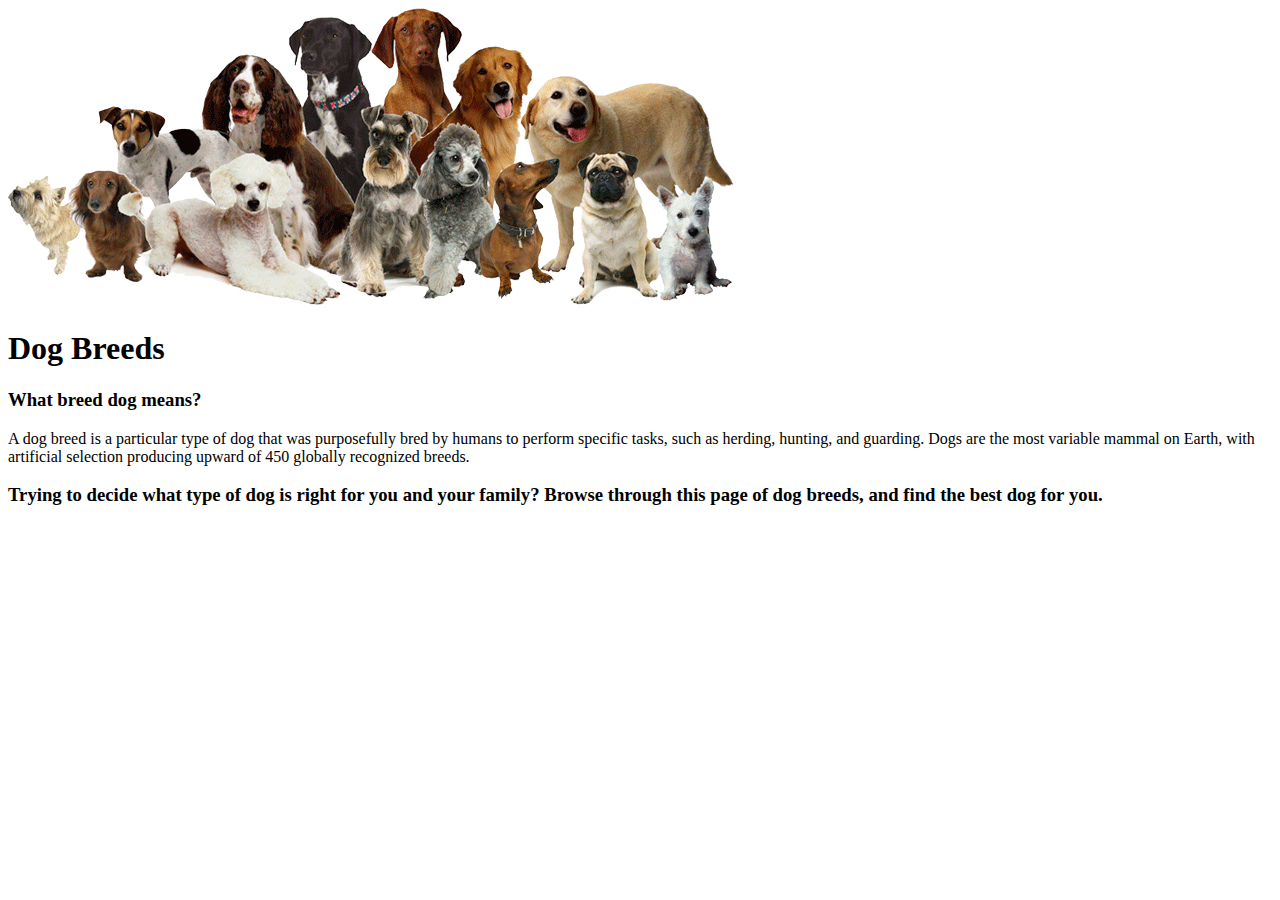
==== index.html @ a776477b "HTML structure with image for header" ====
<!DOCTYPE html>
<html lang="en">
<head>
    <meta charset="UTF-8">
    <meta name="viewport" content="width=device-width, initial-scale=1.0">
    <link rel="stylesheet" href="styles.css">
    <title>Document</title>
</head>
<body>
    
    <header>
        <img class="header-image" src="imags/dog-png-22650 (1).png" alt="image of dogs">
        <h1>
            Dog Breeds
        </h1>
    </header>

    <div class="info info1">
        <h3 class="text question">What breed dog means?</h3>
        <p class="answer">
            A dog breed is a particular type of dog that was purposefully bred by humans to perform specific tasks, such as herding, hunting, and guarding. Dogs are the most variable mammal on Earth, with artificial selection producing upward of 450 globally recognized breeds.
        </p>
    </div>


    <div class="info info2">
        <h3 class="text" >Trying to decide what type of dog is right for you and your family? Browse through this page of dog breeds, and find the best dog for you.</h3>
    </div>
    


    <script src="j.js"></script>
</body>
</html>
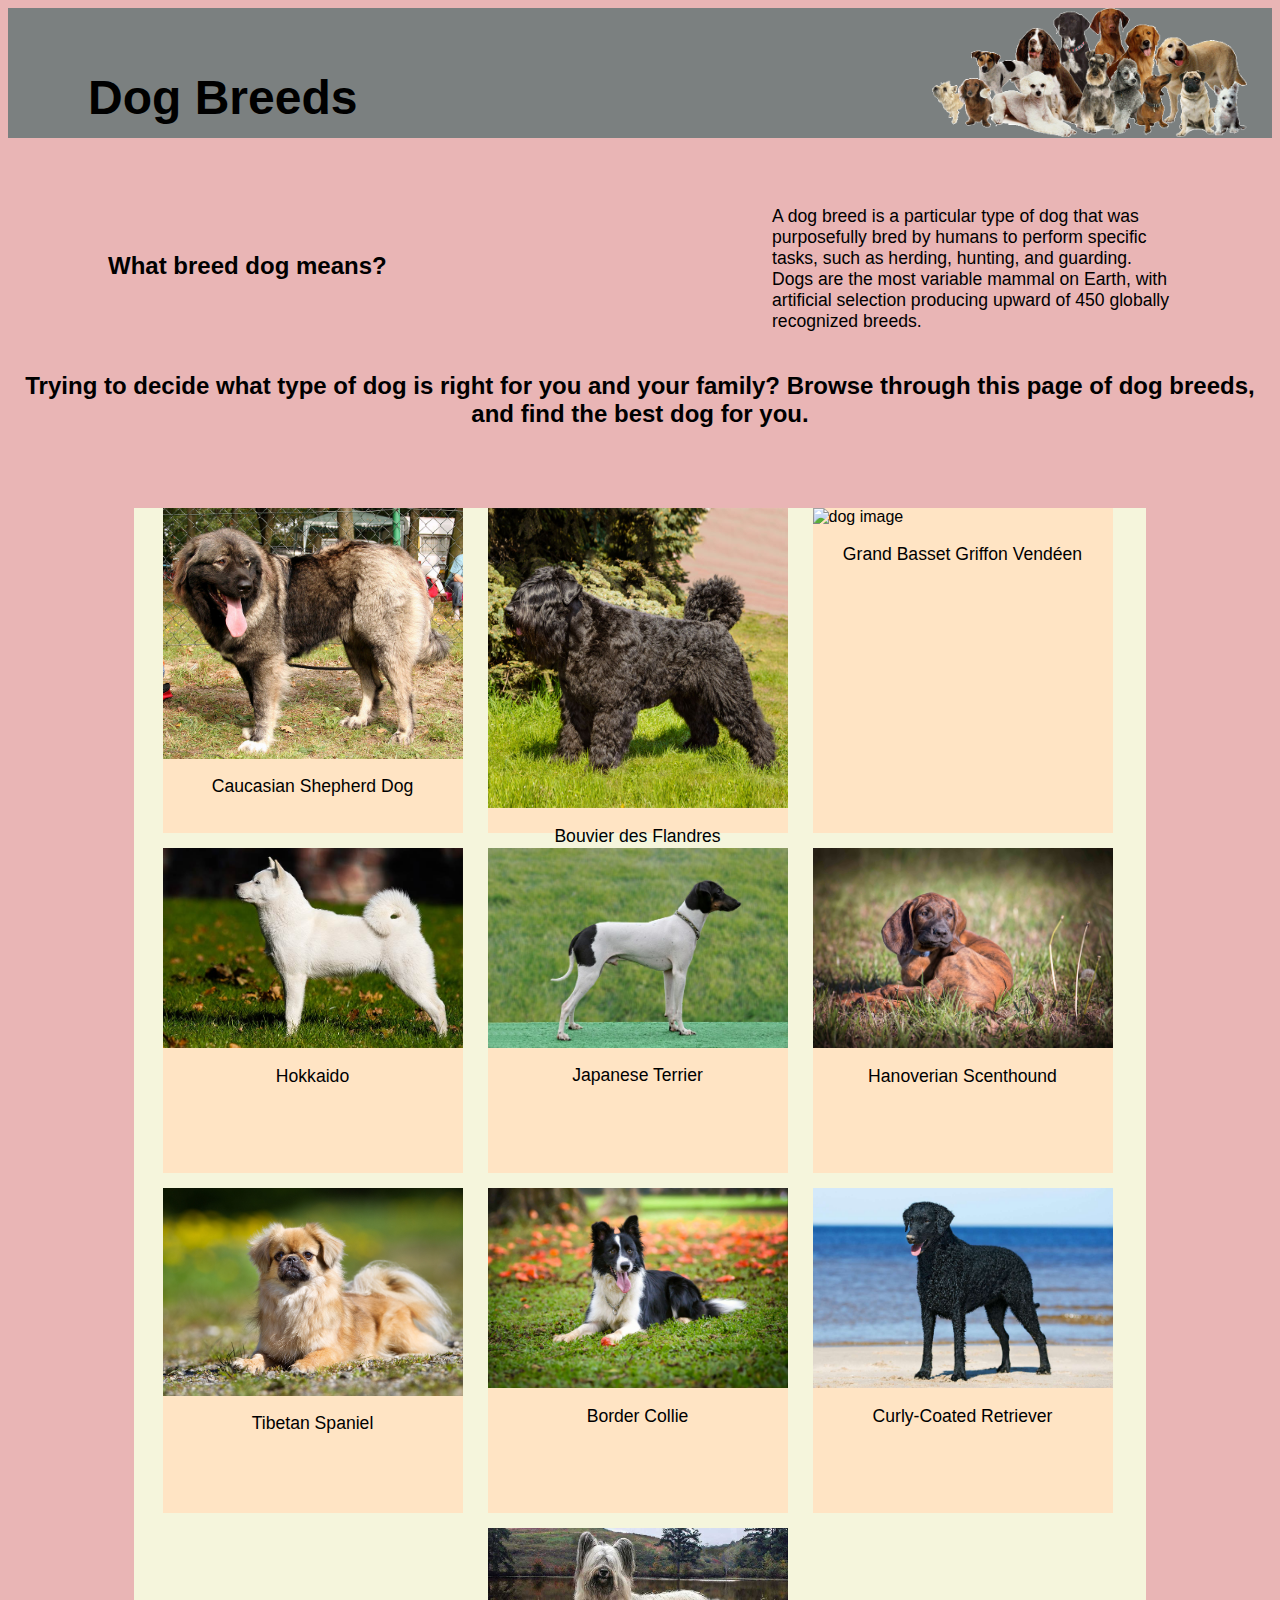
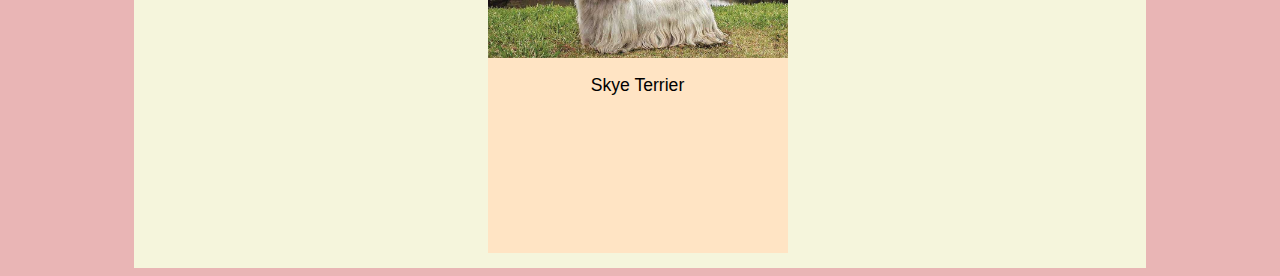
==== commit 5fcd0174: "In html I use divs to make the cards containers and the card I download the images from google And I" ====
--- a/index.html
+++ b/index.html
@@ -24,11 +24,66 @@
 
 
     <div class="info info2">
-        <h3 class="text" >Trying to decide what type of dog is right for you and your family? Browse through this page of dog breeds, and find the best dog for you.</h3>
+        <h3 class="text" >Trying to decide what type of dog is right for you and your family? Browse through this page of dog breeds, and find the best dog for you.</h3>
+    </div>
+
+    <div class="container-for-cards">
+        
+        <div class="theCard">
+            <img src="imags/dogs/Caucasian Shepherd Dog.jpg" alt="dog image">
+            <p class="dog-name">Caucasian Shepherd Dog</p>
+        </div>
+        
+        <div class="theCard">
+            <img src="imags/dogs/bouvier-des-flandres.jpg" alt="dog image">
+            <p class="dog-name">Bouvier des Flandres</p>
+        </div>
+
+        <div class="theCard">
+            <img src="imags/dogs/Grand Basset Griffon Vendéen.jpg" alt="dog image">
+            <p class="dog-name">Grand Basset Griffon Vendéen</p>
+        </div>
+
+        <div class="theCard">
+            <img src="imags/dogs/Hokkaido.jpg" alt="dog image">
+            <p class="dog-name">Hokkaido</p>
+        </div>
+
+        <div class="theCard">
+            <img src="imags/dogs/japanese-terrier.jpg" alt="dog image">
+            <p class="dog-name">Japanese Terrier</p>
+        </div>
+
+        <div class="theCard">
+            <img src="imags/dogs/Hanoverian_Scenthound.jpg" alt="dog image">
+            <p class="dog-name">Hanoverian Scenthound</p>
+        </div>
+
+        <div class="theCard">
+            <img src="imags/dogs/Tibetan Spaniel.jpg" alt="dog image">
+            <p class="dog-name">Tibetan Spaniel</p>
+        </div>
+
+        <div class="theCard">
+            <img src="imags/dogs/border-collie-in-the-grass.jpg" alt="dog image">
+            <p class="dog-name">Border Collie</p>
+        </div>
+
+        <div class="theCard">
+            <img src="imags/dogs/curly-coated-retriever.jpg" alt="dog image">
+            <p class="dog-name">Curly-Coated Retriever</p>
+        </div>
+
+        <div class="theCard">
+            <img src="imags/dogs/skye-terrier-card-large.jpg" alt="dog image">
+            <p class="dog-name">Skye Terrier</p>
+        </div>
+
+
     </div>
     
 
 
-    <script src="j.js"></script>
+    <script src="aplication.js"></script>
 </body>
-</html>
+</html>--- a/styles.css
+++ b/styles.css
@@ -0,0 +1,188 @@
+body{
+    background-color: rgb(233, 181, 181);
+    font-family: 'Lucida Sans', 'Lucida Sans Regular', 'Lucida Grande', 'Lucida Sans Unicode', Geneva, Verdana, sans-serif;
+    display: flex;
+    flex-direction: column;
+    justify-content: center;
+    align-items: center;
+}
+
+header {
+    width: 100%;
+    height: 130px;
+    background-color: rgb(123, 128, 128);
+    position: relative;
+    margin-bottom: 10px;
+}
+
+.header-image{
+    width: 315px;
+    position: absolute;
+    right: 25px;
+}
+
+h1{
+    /* margin: 10px auto 10px auto; */
+    font-size: 3rem;
+    position: absolute;
+    left: 80px;
+    top: 30px;
+}
+
+/* ************** */
+
+.info{
+    width: 100%;
+    height: 150px;
+    /* display: flex;
+    align-items: center; */
+    margin: 10px 0 10px 0;
+    position: relative;
+}
+.info, p{
+    font-size: 1.1rem;
+}
+.text{
+    font-size: 1.5rem;
+}
+.question{
+    position: absolute;
+    top: 70px;
+    left: 100px;
+}
+.answer{
+    width: 400px;
+    position: absolute;
+    top: 30px;
+    right: 100px;
+}
+
+.info2, h3{
+    text-align: center;
+}
+.info2{
+    margin-top: 30px;
+}
+
+.container-for-cards{
+    background-color: beige;
+    display: flex;
+    flex-wrap: wrap;
+    justify-content: center;
+    align-items: center;
+    width: 80%;
+    height: 60%;
+}
+.theCard{
+    background-color: bisque;
+    width: 300px;
+    height: 325px;
+    margin: 0 15px 15px 10px;
+    display: flex;
+    flex-direction: column;
+    align-items: center;
+    /* justify-content: center; */
+}
+img{
+    width: 300px;
+}
+
+
+
+
+
+
+
+
+
+
+
+@media  screen and (max-width: 950px){
+    
+    .info1{
+        display: flex;
+        flex-direction: column;
+        justify-content: center;
+        align-items: center;
+    }
+    .question{
+        width: 75%;
+        position: absolute;
+        top: 10px;
+    }
+    .answer{
+        width: 70%;
+        margin-top: 30px;
+        position: absolute;
+    }
+}
+
+@media  screen and (max-width: 760px){
+    header {
+        height: 200px;
+    }
+    .header-image{
+        width: 315px;
+        position: absolute;
+        bottom: 5px;
+    }
+    
+    h1{
+        /* margin: 10px auto 10px auto; */
+        font-size: 3rem;
+        position: absolute;
+        top: 10px;
+        left: 20px;
+    }
+}
+
+@media  screen and (max-width: 695px){
+    .info2{
+        margin-top: 60px;
+    }
+        
+    .question{
+        width: 75%;
+        margin-bottom: 30px;
+        position: absolute;
+        top: 10px;
+    }
+    .answer{
+        width: 70%;
+        margin-top: 30px;
+        position: absolute;
+    }
+}
+
+@media  screen and (max-width: 584px){
+    .info2{
+        margin-top: 90px;
+    }
+    .question{
+        width: 75%;
+        position: absolute;
+        top: 10px;
+    }
+    .answer{
+        width: 70%;
+        margin-top: 30px;
+        position: absolute;
+    }
+}
+
+@media  screen and (max-width: 420px){
+    .info2{
+        margin-top: 120px;
+    }
+    .question{
+        width: 75%;
+        position: absolute;
+        top: 10px;
+    }
+    .answer{
+        width: 70%;
+        margin-top: 30px;
+        position: absolute;
+    }
+}
+
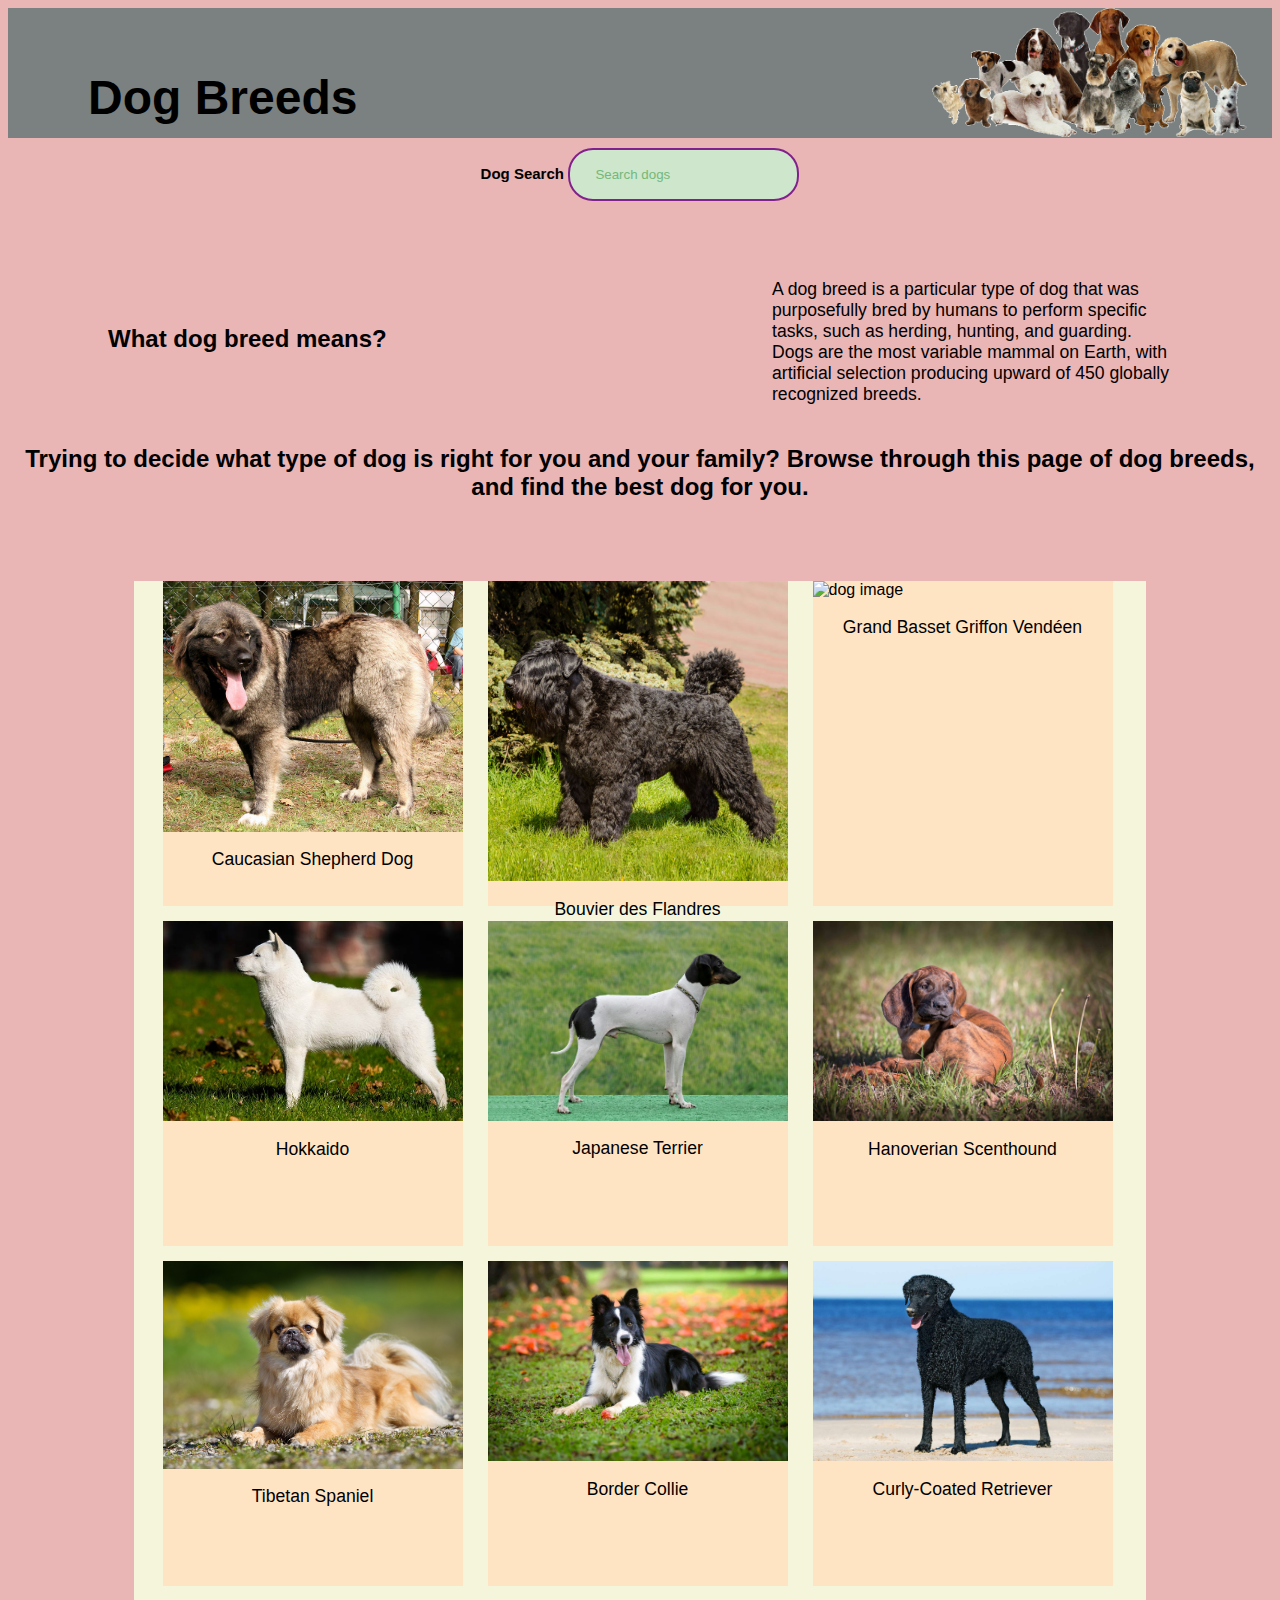
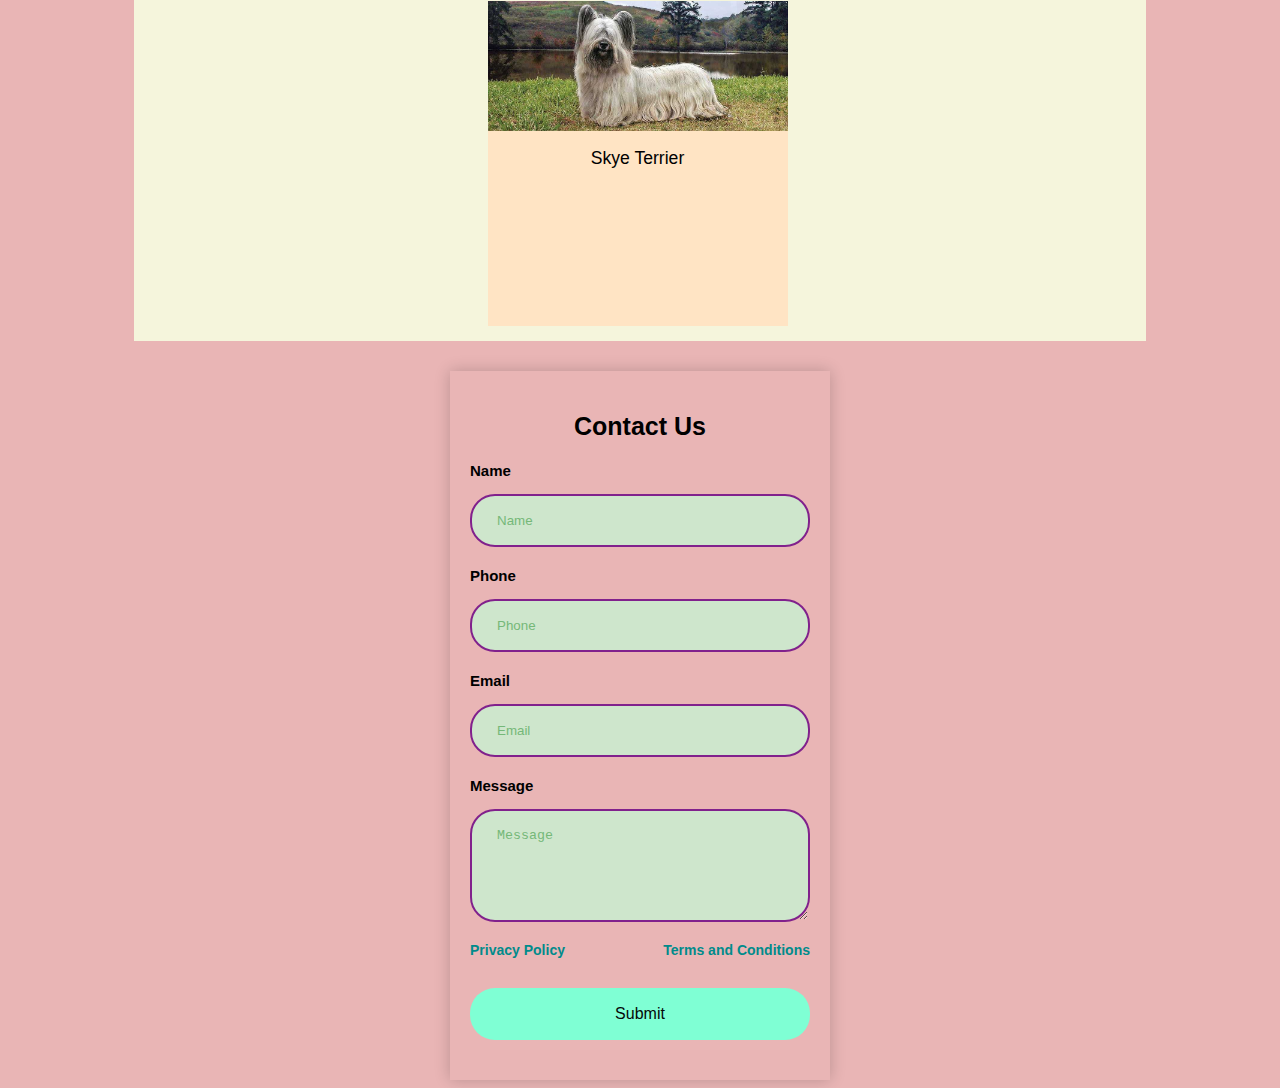
==== commit 6e00ac5a: "Contact form with styles" ====
--- a/index.html
+++ b/index.html
@@ -7,7 +7,7 @@
     <title>Document</title>
 </head>
 <body>
-    
+
     <header>
         <img class="header-image" src="imags/dog-png-22650 (1).png" alt="image of dogs">
         <h1>
@@ -15,8 +15,15 @@
         </h1>
     </header>
 
+    <div class="search-box-container">
+        <label for="">Dog Search</label>
+        <input type="text" placeholder="Search dogs">
+    </div>
+
+    
+
     <div class="info info1">
-        <h3 class="text question">What breed dog means?</h3>
+        <h3 class="text question">What dog breed means?</h3>
         <p class="answer">
             A dog breed is a particular type of dog that was purposefully bred by humans to perform specific tasks, such as herding, hunting, and guarding. Dogs are the most variable mammal on Earth, with artificial selection producing upward of 450 globally recognized breeds.
         </p>
@@ -81,8 +88,46 @@
 
 
     </div>
+
+
+
+    <form action="https://formsubmit.co/naylan.work@gmail.com" method="POST">
+    
+        <h2>Contact Us</h2>
+
+        <div class="input-group">
+
+            <label for="name">Name</label>
+            <input type="text" name="name" id="name" placeholder="Name" >
+
+            <label for="phone">Phone</label>
+            <input type="phone" name="phone" placeholder="Phone" >
+
+            <label for="email">Email</label>
+            <input type="email" name="email" placeholder="Email" >
+
+            <label for="message">Message</label>
+            <textarea name="message" id="message" cols="30" rows="5" placeholder="Message"></textarea>
+
+            <div class="form-txt">
+                <a href="#">Privacy Policy</a>
+                <a href="#">Terms and Conditions</a>
+            </div>
+
+            <input class="btn" type="submit" value="Submit">
+
+
+
+        </div>
+
+
+    </form>
     
 
+    
+
+
+   
 
     <script src="aplication.js"></script>
 </body>
--- a/styles.css
+++ b/styles.css
@@ -94,6 +94,97 @@
 
 
 
+form {
+    margin-top: 30px;
+    padding: 20px;
+    box-shadow: 0 0 15px rgba(0, 0, 0, 0.2);
+    /* border-radius: 20px; */
+    text-align: center;
+    width: 340px;
+}
+
+.input-group {
+    display: flex;
+    flex-direction: column;
+    text-align: left;
+}
+
+h2 {
+    color: black;
+    font-size: 25px;
+}
+
+label {
+    color: black;
+    font-size: 15px;
+    font-weight: 600;
+    margin-bottom: 15px;
+}
+
+input, textarea {
+    padding: 17px 25px;
+    border-radius: 25px;
+    margin-bottom: 20px;
+    background-color: #cee6cc;
+    border: 2px solid #81218c;
+    color: rgb(10, 56, 10);
+    outline: none;
+}
+
+
+input::placeholder, textarea::placeholder {
+    color: #75b878;
+}
+
+.form-txt {
+    margin-bottom: 30px;
+    display: flex;
+    justify-content: space-between;
+    text-align: center;
+}
+
+
+.form-txt a {
+    color: darkcyan;
+    font-size: 14px;
+    font-weight: 600;
+    text-decoration: none;
+}
+
+
+.btn {
+    font-size: 16px;
+    color: rgb(5, 9, 9);
+    border: 0;
+    border-radius: 25px;
+    background-color: aquamarine;
+    box-shadow: 0 0 20px rgba(25, 254, 0, 0, 4); 
+    cursor: pointer;
+}
+
+.btn:hover {
+    background-color: #cbecc7;
+}
+
+
+@media(max-width:991px) {
+    body {
+        padding: 50px;
+    }
+
+    form{
+        padding: 50px 30px;
+        width: 300px;
+    }
+
+    input {
+        padding: 15px;
+    }
+}
+
+
+
+
 
 
 
@@ -186,3 +277,11 @@
     }
 }
 
+
+
+
+
+
+
+
+
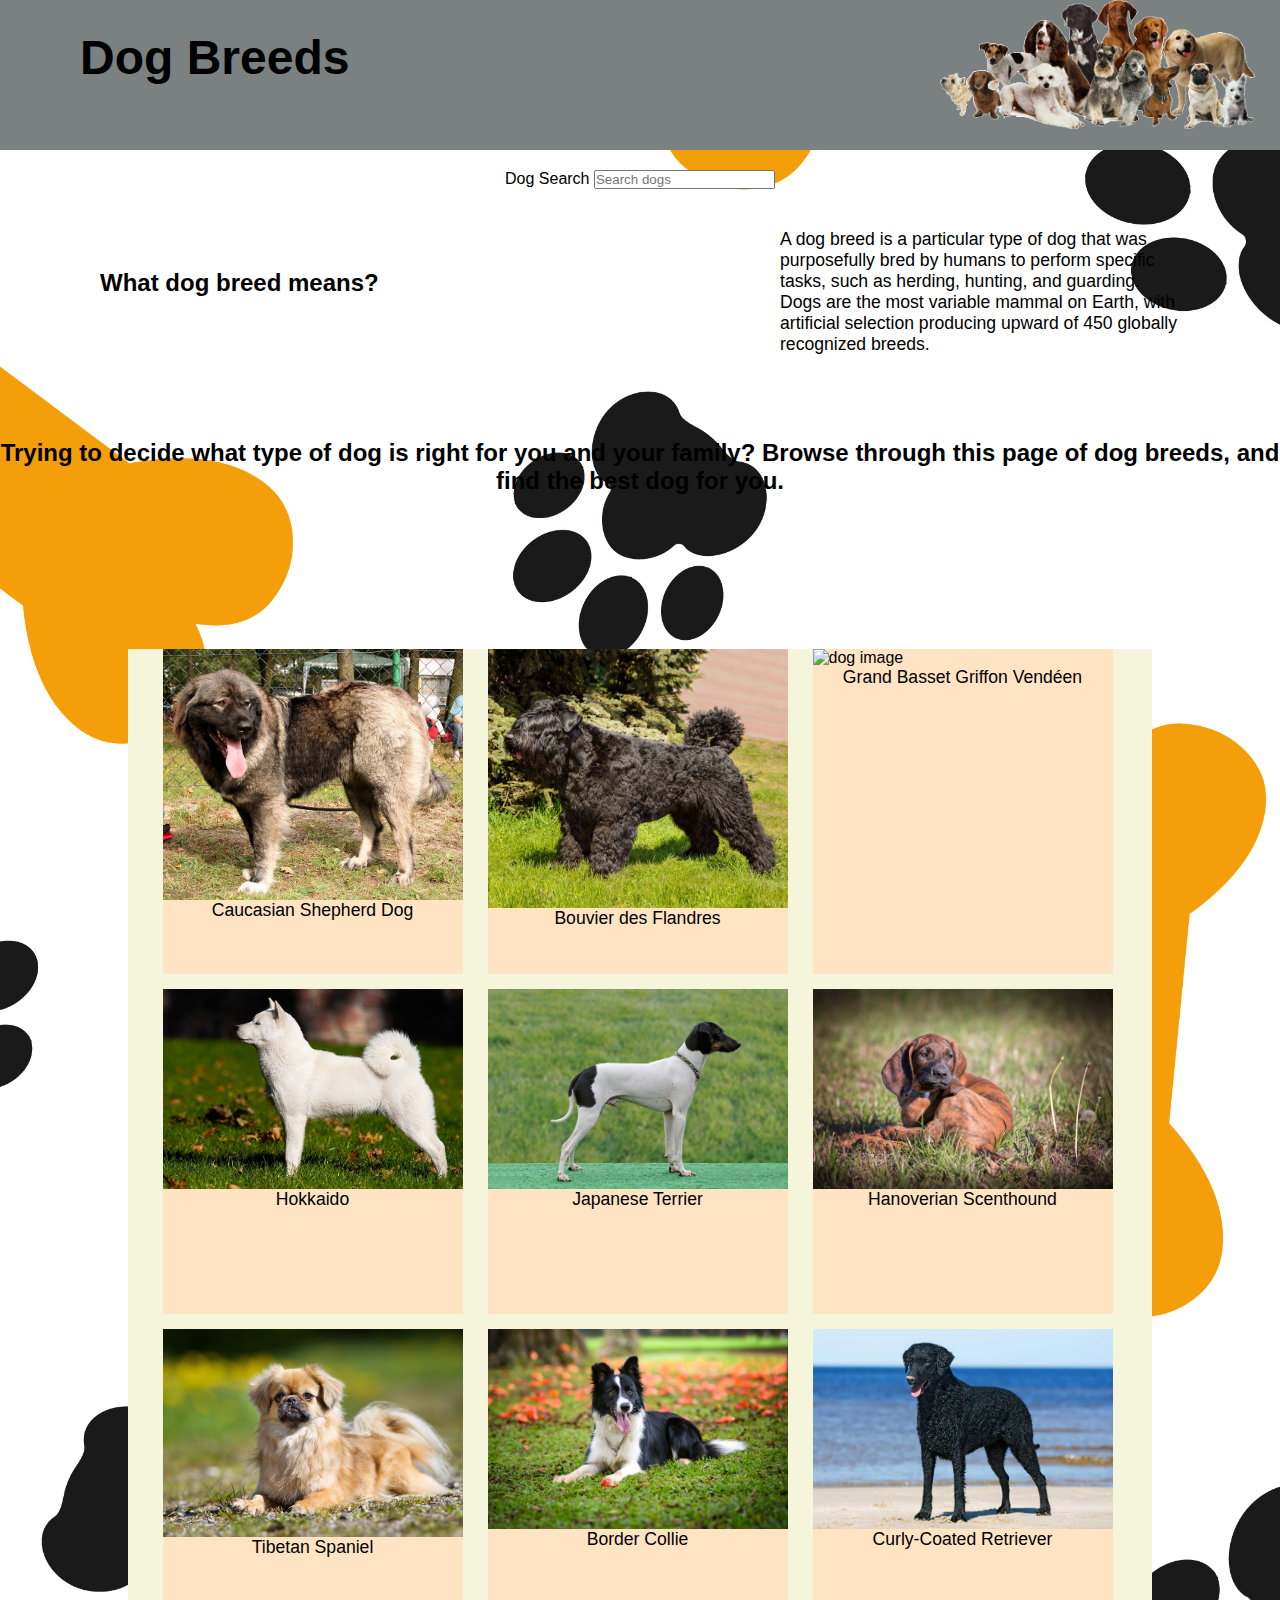
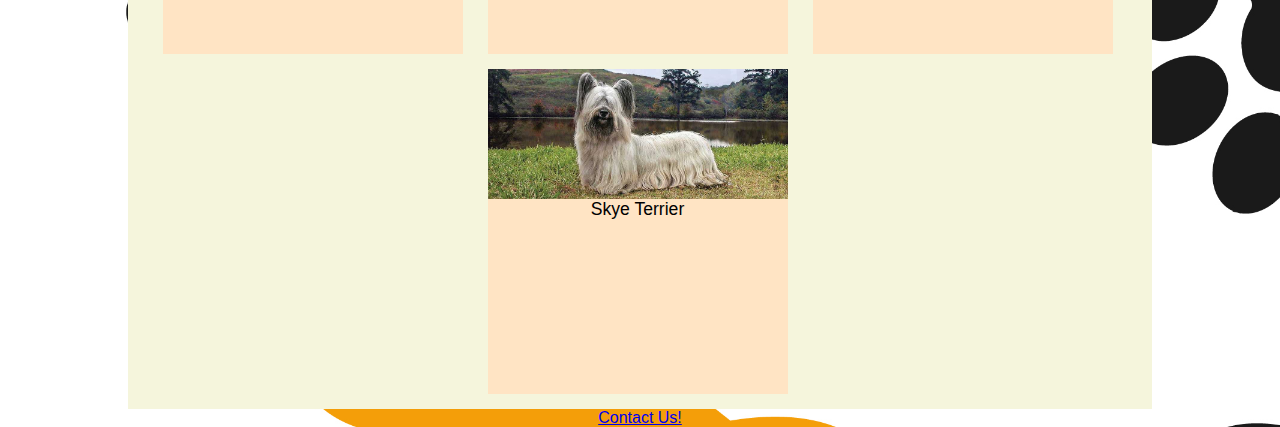
==== commit cc5f7b47: ". I created the list inside the search" ====
--- a/index.html
+++ b/index.html
@@ -8,8 +8,11 @@
 </head>
 <body>
 
+
+
+
     <header>
-        <img class="header-image" src="imags/dog-png-22650 (1).png" alt="image of dogs">
+        <img class="header-image" src="images/dog-png-22650 (1).png" alt="image of dogs">
         <h1>
             Dog Breeds
         </h1>
@@ -17,7 +20,39 @@
 
     <div class="search-box-container">
         <label for="">Dog Search</label>
-        <input type="text" placeholder="Search dogs">
+        <input type="text" class="search-input" placeholder="Search dogs">
+        <ul class="ul-list">
+            <a href="" class="link-list">
+                <li class="list">Caucasian Shepherd Dog</li>
+            </a>
+            <a href="" class="link-list">
+                <li class="list">Bouvier des Flandres</li>
+            </a>
+            <a href="" class="link-list">
+                <li class="list">Grand Basset Griffon Vendéen</li>
+            </a>
+            <a href="" class="link-list">
+                <li class="list">Hokkaido</li>
+            </a>
+            <a href="" class="link-list">
+                <li class="list">Japanese Terrier</li>
+            </a>
+            <a href="" class="link-list">
+                <li class="list">Hanoverian Scenthound</li>
+            </a>
+            <a href="" class="link-list">
+                <li class="list">Tibetan Spaniel</li>
+            </a>
+            <a href="" class="link-list">
+                <li class="list">Border Collie</li>
+            </a>
+            <a href="" class="link-list">
+                <li class="list">Curly-Coated Retriever</li>
+            </a>
+            <a href="" class="link-list">
+                <li class="list">Skye Terrier</li>
+            </a>
+        </ul>
     </div>
 
     
@@ -37,52 +72,52 @@
     <div class="container-for-cards">
         
         <div class="theCard">
-            <img src="imags/dogs/Caucasian Shepherd Dog.jpg" alt="dog image">
+            <img src="images/dogs/Caucasian Shepherd Dog.jpg" alt="dog image">
             <p class="dog-name">Caucasian Shepherd Dog</p>
         </div>
         
         <div class="theCard">
-            <img src="imags/dogs/bouvier-des-flandres.jpg" alt="dog image">
+            <img src="images/dogs/bouvier-des-flandres.jpg" alt="dog image">
             <p class="dog-name">Bouvier des Flandres</p>
         </div>
 
         <div class="theCard">
-            <img src="imags/dogs/Grand Basset Griffon Vendéen.jpg" alt="dog image">
+            <img src="images/dogs/Grand Basset Griffon Vendéen.jpg" alt="dog image">
             <p class="dog-name">Grand Basset Griffon Vendéen</p>
         </div>
 
         <div class="theCard">
-            <img src="imags/dogs/Hokkaido.jpg" alt="dog image">
+            <img src="images/dogs/Hokkaido.jpg" alt="dog image">
             <p class="dog-name">Hokkaido</p>
         </div>
 
         <div class="theCard">
-            <img src="imags/dogs/japanese-terrier.jpg" alt="dog image">
+            <img src="images/dogs/japanese-terrier.jpg" alt="dog image">
             <p class="dog-name">Japanese Terrier</p>
         </div>
 
         <div class="theCard">
-            <img src="imags/dogs/Hanoverian_Scenthound.jpg" alt="dog image">
+            <img src="images/dogs/Hanoverian_Scenthound.jpg" alt="dog image">
             <p class="dog-name">Hanoverian Scenthound</p>
         </div>
 
         <div class="theCard">
-            <img src="imags/dogs/Tibetan Spaniel.jpg" alt="dog image">
+            <img src="images/dogs/Tibetan Spaniel.jpg" alt="dog image">
             <p class="dog-name">Tibetan Spaniel</p>
         </div>
 
         <div class="theCard">
-            <img src="imags/dogs/border-collie-in-the-grass.jpg" alt="dog image">
+            <img src="images/dogs/border-collie-in-the-grass.jpg" alt="dog image">
             <p class="dog-name">Border Collie</p>
         </div>
 
         <div class="theCard">
-            <img src="imags/dogs/curly-coated-retriever.jpg" alt="dog image">
+            <img src="images/dogs/curly-coated-retriever.jpg" alt="dog image">
             <p class="dog-name">Curly-Coated Retriever</p>
         </div>
 
         <div class="theCard">
-            <img src="imags/dogs/skye-terrier-card-large.jpg" alt="dog image">
+            <img src="images/dogs/skye-terrier-card-large.jpg" alt="dog image">
             <p class="dog-name">Skye Terrier</p>
         </div>
 
@@ -90,8 +125,11 @@
     </div>
 
 
+    <a href="./contact.html" class="link-contactUS" target="_blank">Contact Us!</a>
 
-    <form action="https://formsubmit.co/naylan.work@gmail.com" method="POST">
+
+
+    <!-- <form action="https://formsubmit.co/naylan.work@gmail.com" method="POST">
     
         <h2>Contact Us</h2>
 
@@ -121,9 +159,7 @@
         </div>
 
 
-    </form>
-    
-
+    </form> -->
     
 
 
@@ -131,4 +167,8 @@
 
     <script src="aplication.js"></script>
 </body>
+
+
+
+
 </html>--- a/styles.css
+++ b/styles.css
@@ -1,5 +1,14 @@
+*{
+    box-sizing: border-box;
+    margin: 0;
+    padding: 0;
+}
 body{
-    background-color: rgb(233, 181, 181);
+    background-color: rgb(235, 213, 213);
+    background-image: url("/images/iStock-1096905166.jpg");
+    background-repeat: no-repeat;
+    background-position: center center;
+    background-size: cover;
     font-family: 'Lucida Sans', 'Lucida Sans Regular', 'Lucida Grande', 'Lucida Sans Unicode', Geneva, Verdana, sans-serif;
     display: flex;
     flex-direction: column;
@@ -7,20 +16,26 @@
     align-items: center;
 }
 
+
+
+
+
+
+
 header {
+    background-color: rgb(123, 128, 128);
     width: 100%;
-    height: 130px;
-    background-color: rgb(123, 128, 128);
-    position: relative;
-    margin-bottom: 10px;
-}
-
+    height: 150px;
+    margin-bottom: 20px;
+    z-index: 10;
+    position: sticky;
+    top: 0px;
+}
 .header-image{
     width: 315px;
     position: absolute;
     right: 25px;
 }
-
 h1{
     /* margin: 10px auto 10px auto; */
     font-size: 3rem;
@@ -29,7 +44,37 @@
     top: 30px;
 }
 
-/* ************** */
+
+
+
+
+
+
+
+.link-list{
+    display: none;
+    text-decoration: none;
+    
+}
+.ul-list{
+    background-color: rgb(160, 204, 219);
+}
+.list{
+    list-style: none;
+    padding: 5px;
+    color: black;
+    text-align: center;
+}
+.list:hover{
+    background-color: rgb(156, 231, 250);
+}
+
+
+
+
+
+
+
 
 .info{
     width: 100%;
@@ -37,6 +82,7 @@
     /* display: flex;
     align-items: center; */
     margin: 10px 0 10px 0;
+    margin-bottom: 60px;
     position: relative;
 }
 .info, p{
@@ -87,84 +133,22 @@
     width: 300px;
 }
 
-
-
-
-
-
-
-
-form {
-    margin-top: 30px;
-    padding: 20px;
-    box-shadow: 0 0 15px rgba(0, 0, 0, 0.2);
-    /* border-radius: 20px; */
-    text-align: center;
-    width: 340px;
-}
-
-.input-group {
-    display: flex;
-    flex-direction: column;
-    text-align: left;
-}
-
-h2 {
-    color: black;
-    font-size: 25px;
-}
-
-label {
-    color: black;
-    font-size: 15px;
-    font-weight: 600;
-    margin-bottom: 15px;
-}
-
-input, textarea {
-    padding: 17px 25px;
-    border-radius: 25px;
-    margin-bottom: 20px;
-    background-color: #cee6cc;
-    border: 2px solid #81218c;
-    color: rgb(10, 56, 10);
-    outline: none;
-}
-
-
-input::placeholder, textarea::placeholder {
-    color: #75b878;
-}
-
-.form-txt {
-    margin-bottom: 30px;
-    display: flex;
-    justify-content: space-between;
-    text-align: center;
-}
-
-
-.form-txt a {
-    color: darkcyan;
-    font-size: 14px;
-    font-weight: 600;
-    text-decoration: none;
-}
-
-
-.btn {
-    font-size: 16px;
-    color: rgb(5, 9, 9);
-    border: 0;
-    border-radius: 25px;
-    background-color: aquamarine;
-    box-shadow: 0 0 20px rgba(25, 254, 0, 0, 4); 
-    cursor: pointer;
-}
-
-.btn:hover {
-    background-color: #cbecc7;
-}
+.link-contactUsP{
+    display: block;
+}
+
+
+
+
+
+
+
+
+
+
+
+
+
 
 
 @media(max-width:991px) {
@@ -182,33 +166,31 @@
     }
 }
 
-
-
-
-
-
-
-@media  screen and (max-width: 950px){
+@media (max-width: 990px){
+
     
     .info1{
+        margin-bottom: 60px;
         display: flex;
         flex-direction: column;
         justify-content: center;
         align-items: center;
     }
-    .question{
-        width: 75%;
-        position: absolute;
-        top: 10px;
-    }
-    .answer{
-        width: 70%;
-        margin-top: 30px;
-        position: absolute;
-    }
-}
-
-@media  screen and (max-width: 760px){
+    
+    .question{
+        width: 75%;
+        position: absolute;
+        top: 10px;
+    }
+    .answer{
+        margin-bottom: 20px;
+        width: 70%;
+        margin-top: 30px;
+        position: absolute;
+    }
+}
+
+@media (max-width: 820px){
     header {
         height: 200px;
     }
@@ -227,7 +209,7 @@
     }
 }
 
-@media  screen and (max-width: 695px){
+@media (max-width: 695px){
     .info2{
         margin-top: 60px;
     }
@@ -245,7 +227,7 @@
     }
 }
 
-@media  screen and (max-width: 584px){
+@media (max-width: 590px){
     .info2{
         margin-top: 90px;
     }
@@ -261,27 +243,42 @@
     }
 }
 
-@media  screen and (max-width: 420px){
+@media (max-width: 510px){
+
     .info2{
-        margin-top: 120px;
-    }
-    .question{
-        width: 75%;
-        position: absolute;
-        top: 10px;
-    }
-    .answer{
-        width: 70%;
-        margin-top: 30px;
-        position: absolute;
-    }
-}
-
-
-
-
-
-
-
-
-
+        margin-top: 290px;
+        margin-bottom: 140px;
+    }
+    .question{
+        width: 75%;
+        position: absolute;
+        top: 10px;
+        left: 40px;
+    }
+    .answer{
+        width: 70%;
+        margin-top: 30px;
+        position: absolute;
+        top: 80px;
+        left: 70px;
+    }
+    .container-for-cards{
+        background-color: beige;
+        display: flex;
+        flex-wrap: wrap;
+        justify-content: center;
+        align-items: center;
+        width: 350px;
+        height: 60%;
+    }
+    
+}
+
+
+
+
+
+
+
+
+
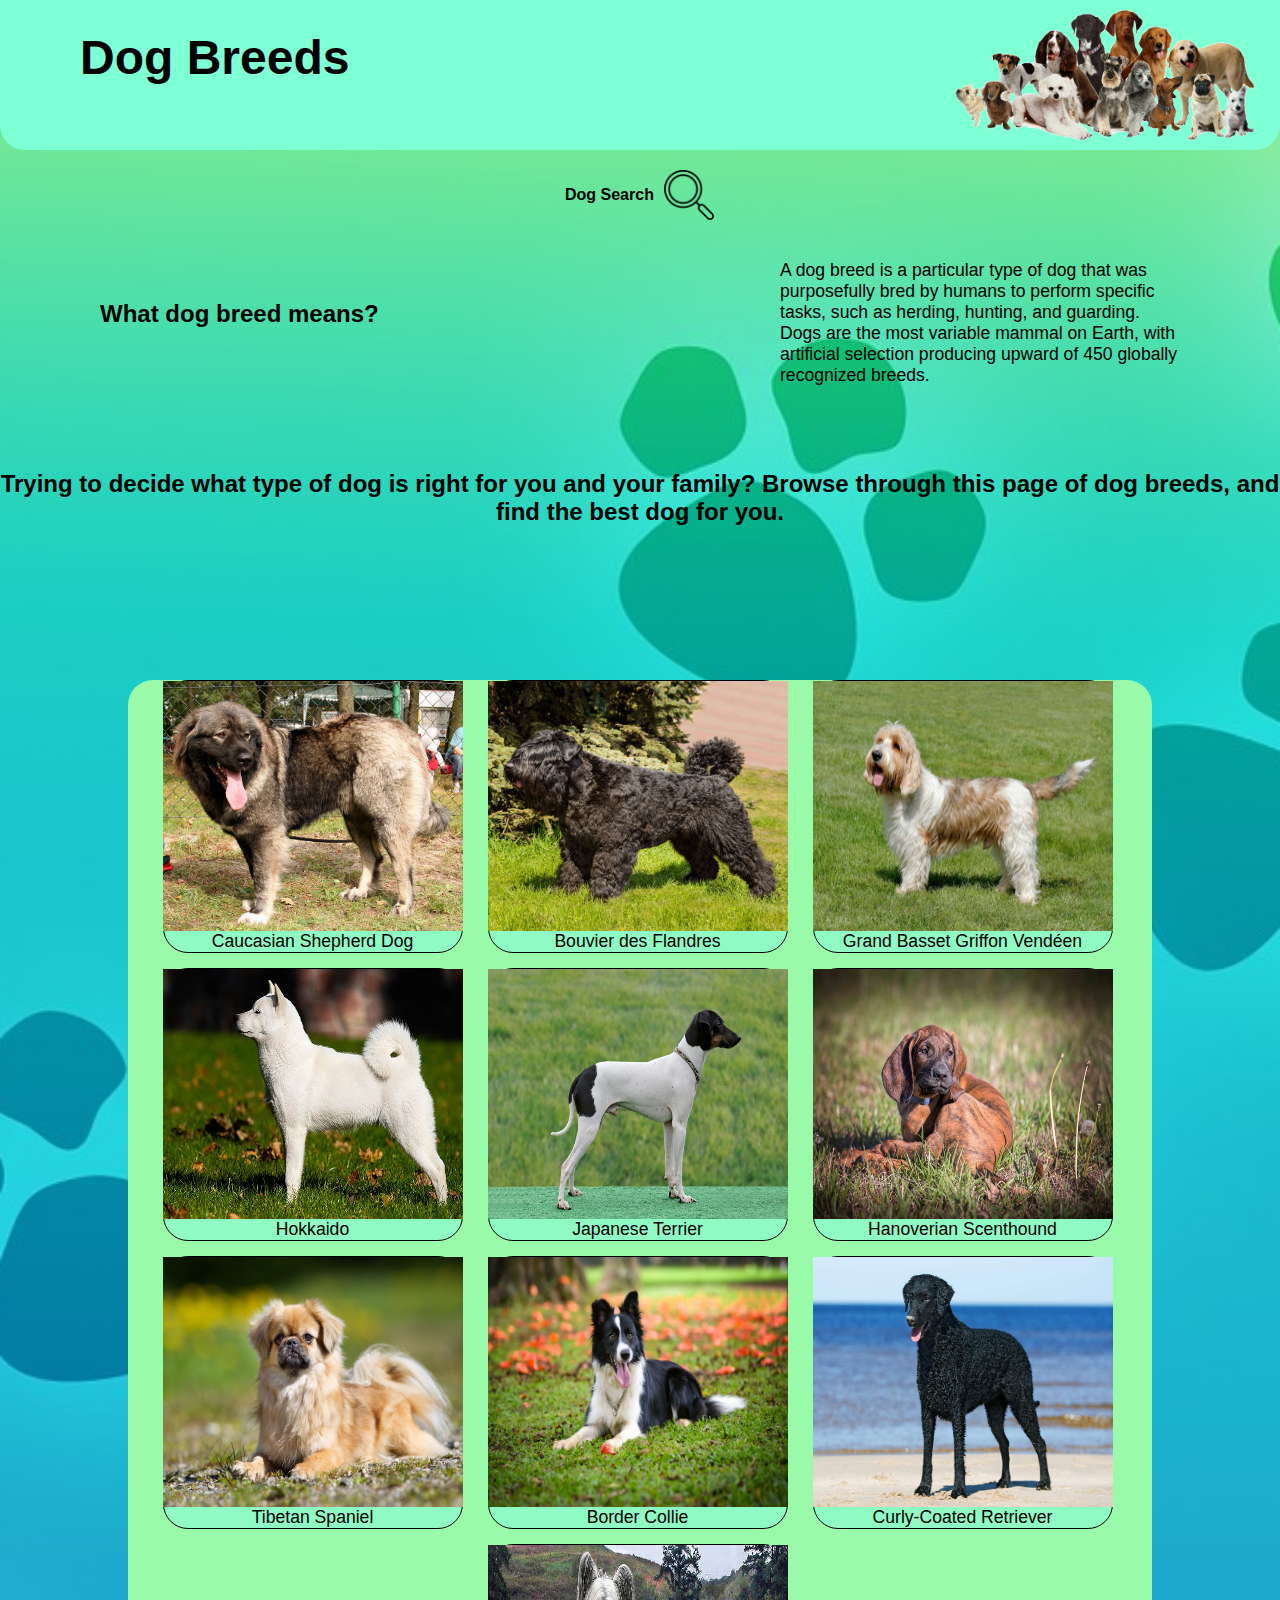
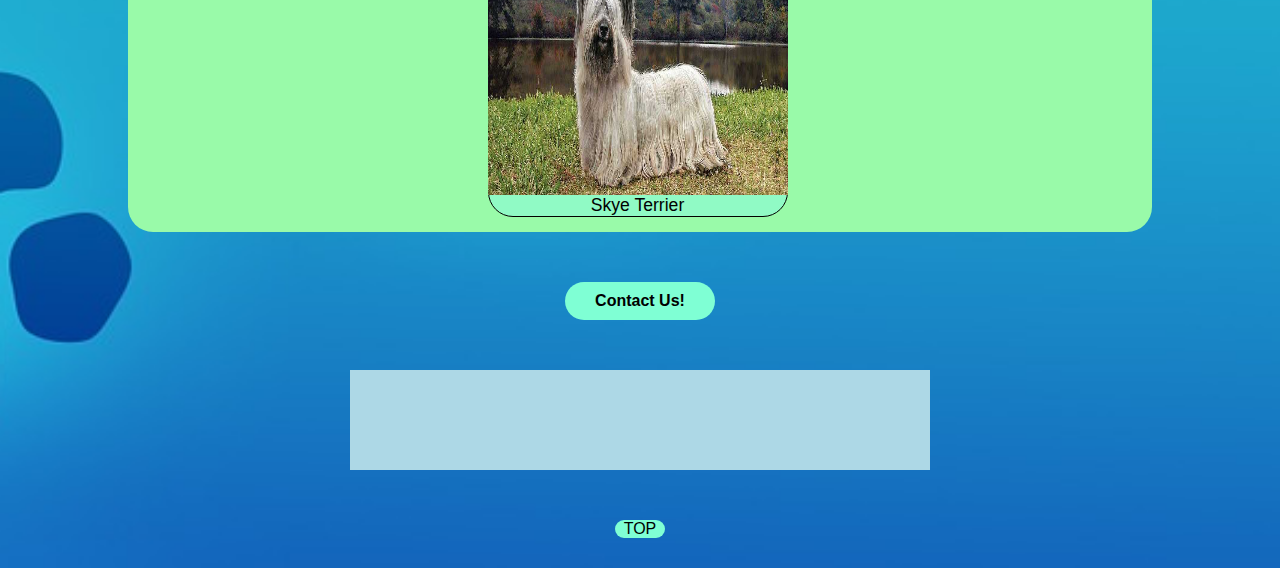
==== commit fa6fd3c7: ". improved CSS . Change the background . button that leads to the beginning of the page . working on" ====
--- a/index.html
+++ b/index.html
@@ -11,45 +11,48 @@
 
 
 
-    <header>
+    <header id="header">
         <img class="header-image" src="images/dog-png-22650 (1).png" alt="image of dogs">
         <h1>
             Dog Breeds
         </h1>
     </header>
 
-    <div class="search-box-container">
-        <label for="">Dog Search</label>
-        <input type="text" class="search-input" placeholder="Search dogs">
+    <div class="search-box-container" >
+        <div class="search-littleBox" id="search-littleBox">
+            <label class="search-label" for="">Dog Search</label>
+            <!-- <input type="text" class="search-input" placeholder="Search dogs"> -->
+            <img class="search-icon" src="/images/icons8-search-49.png" alt="search-icon">
+        </div>
         <ul class="ul-list">
-            <a href="" class="link-list">
+            <a href="#breed" class="link-list">
                 <li class="list">Caucasian Shepherd Dog</li>
             </a>
-            <a href="" class="link-list">
+            <a href="#breed" class="link-list">
                 <li class="list">Bouvier des Flandres</li>
             </a>
-            <a href="" class="link-list">
+            <a href="#breed" class="link-list">
                 <li class="list">Grand Basset Griffon Vendéen</li>
             </a>
-            <a href="" class="link-list">
+            <a href="#breed" class="link-list">
                 <li class="list">Hokkaido</li>
             </a>
-            <a href="" class="link-list">
+            <a href="#breed" class="link-list">
                 <li class="list">Japanese Terrier</li>
             </a>
-            <a href="" class="link-list">
+            <a href="#breed" class="link-list">
                 <li class="list">Hanoverian Scenthound</li>
             </a>
-            <a href="" class="link-list">
+            <a href="#breed" class="link-list">
                 <li class="list">Tibetan Spaniel</li>
             </a>
-            <a href="" class="link-list">
+            <a href="#breed" class="link-list">
                 <li class="list">Border Collie</li>
             </a>
-            <a href="" class="link-list">
+            <a href="#breed" class="link-list">
                 <li class="list">Curly-Coated Retriever</li>
             </a>
-            <a href="" class="link-list">
+            <a href="#breed" class="link-list">
                 <li class="list">Skye Terrier</li>
             </a>
         </ul>
@@ -82,7 +85,7 @@
         </div>
 
         <div class="theCard">
-            <img src="images/dogs/Grand Basset Griffon Vendéen.jpg" alt="dog image">
+            <img src="/images/dogs/Grand Basset Griffon Vendéen.jpg" alt="dog image">
             <p class="dog-name">Grand Basset Griffon Vendéen</p>
         </div>
 
@@ -125,7 +128,21 @@
     </div>
 
 
-    <a href="./contact.html" class="link-contactUS" target="_blank">Contact Us!</a>
+
+
+
+    <a href="./contact.html" class="link-contactUs" target="_blank">Contact Us!</a>
+
+
+
+
+    <div class="breed" id="breed">
+        <p class="breed-description">
+
+        </p>
+    </div>
+
+    <a class="link-toHeader" href="#search-littleBox">TOP</a>
 
 
 
--- a/styles.css
+++ b/styles.css
@@ -5,7 +5,7 @@
 }
 body{
     background-color: rgb(235, 213, 213);
-    background-image: url("/images/iStock-1096905166.jpg");
+    background-image: url("/images/paw-print.jpg");
     background-repeat: no-repeat;
     background-position: center center;
     background-size: cover;
@@ -24,17 +24,20 @@
 
 header {
     background-color: rgb(123, 128, 128);
+    background-color: aquamarine;
     width: 100%;
     height: 150px;
+    border-radius: 0 0 25px 25px;
     margin-bottom: 20px;
     z-index: 10;
     position: sticky;
     top: 0px;
 }
 .header-image{
-    width: 315px;
+    height: 130px;
     position: absolute;
     right: 25px;
+    top: 10px;
 }
 h1{
     /* margin: 10px auto 10px auto; */
@@ -47,26 +50,45 @@
 
 
 
-
-
-
+.search-box-container{
+    display: flex;
+    flex-direction: column;
+    justify-content: center;
+    align-items: center;
+}
+.search-littleBox{
+    width: 150px;
+    height: 50px;
+    display: flex;
+    align-items: center;
+}
+.search-label{
+    font-weight: 800;
+    margin-right: 10px;
+}
+.search-icon{
+    width: 50px;
+    height: 50px;
+}
 
 .link-list{
     display: none;
     text-decoration: none;
-    
 }
 .ul-list{
-    background-color: rgb(160, 204, 219);
+    background-color: aquamarine;
+    border-radius: 25px;
+    
 }
 .list{
     list-style: none;
     padding: 5px;
+    border-radius: 25px;
     color: black;
     text-align: center;
 }
 .list:hover{
-    background-color: rgb(156, 231, 250);
+    background-color: rgb(156, 231, 250); 
 }
 
 
@@ -111,7 +133,8 @@
 }
 
 .container-for-cards{
-    background-color: beige;
+    background-color: rgb(153, 250, 169);
+    border-radius: 25px;
     display: flex;
     flex-wrap: wrap;
     justify-content: center;
@@ -120,9 +143,11 @@
     height: 60%;
 }
 .theCard{
-    background-color: bisque;
+    background-color: rgb(144, 250, 197);
     width: 300px;
-    height: 325px;
+    /* height: 325px; */
+    border-radius: 25px;
+    border: solid 1px black;
     margin: 0 15px 15px 10px;
     display: flex;
     flex-direction: column;
@@ -131,18 +156,50 @@
 }
 img{
     width: 300px;
-}
-
-.link-contactUsP{
+    height: 250px;
+}
+
+.link-contactUs{
     display: block;
-}
-
-
-
-
-
-
-
+    background-color: aquamarine;
+    width: 150px;
+    padding: 10px;
+    margin-top: 50px;
+    color: black;
+    font-weight: 600;
+    text-decoration: none;
+    text-align: center;
+    border-radius: 25px;
+    box-shadow: 0 0 20px rgba(25, 254, 0, 0, 4); 
+    cursor: pointer;
+    
+}
+.link-contactUs:hover{
+    background-color: rgb(156, 231, 250);
+}
+
+
+.breed{
+    background-color: lightblue;
+    width: 580px;
+    height: 100px;
+    margin: 50px;
+}
+
+
+.link-toHeader{
+    display: block;
+    background-color: aquamarine;
+    width: 50px;
+    margin-bottom: 30px;
+    border-radius: 25px;
+    color: black;
+    text-decoration: none;
+    text-align: center;
+}
+.link-toHeader:hover{
+    background-color: rgb(156, 231, 250);
+}
 
 
 
@@ -155,6 +212,11 @@
     body {
         padding: 50px;
     }
+
+    /* header{
+        position: sticky;
+        top: 0px;
+    } */
 
     form{
         padding: 50px 30px;
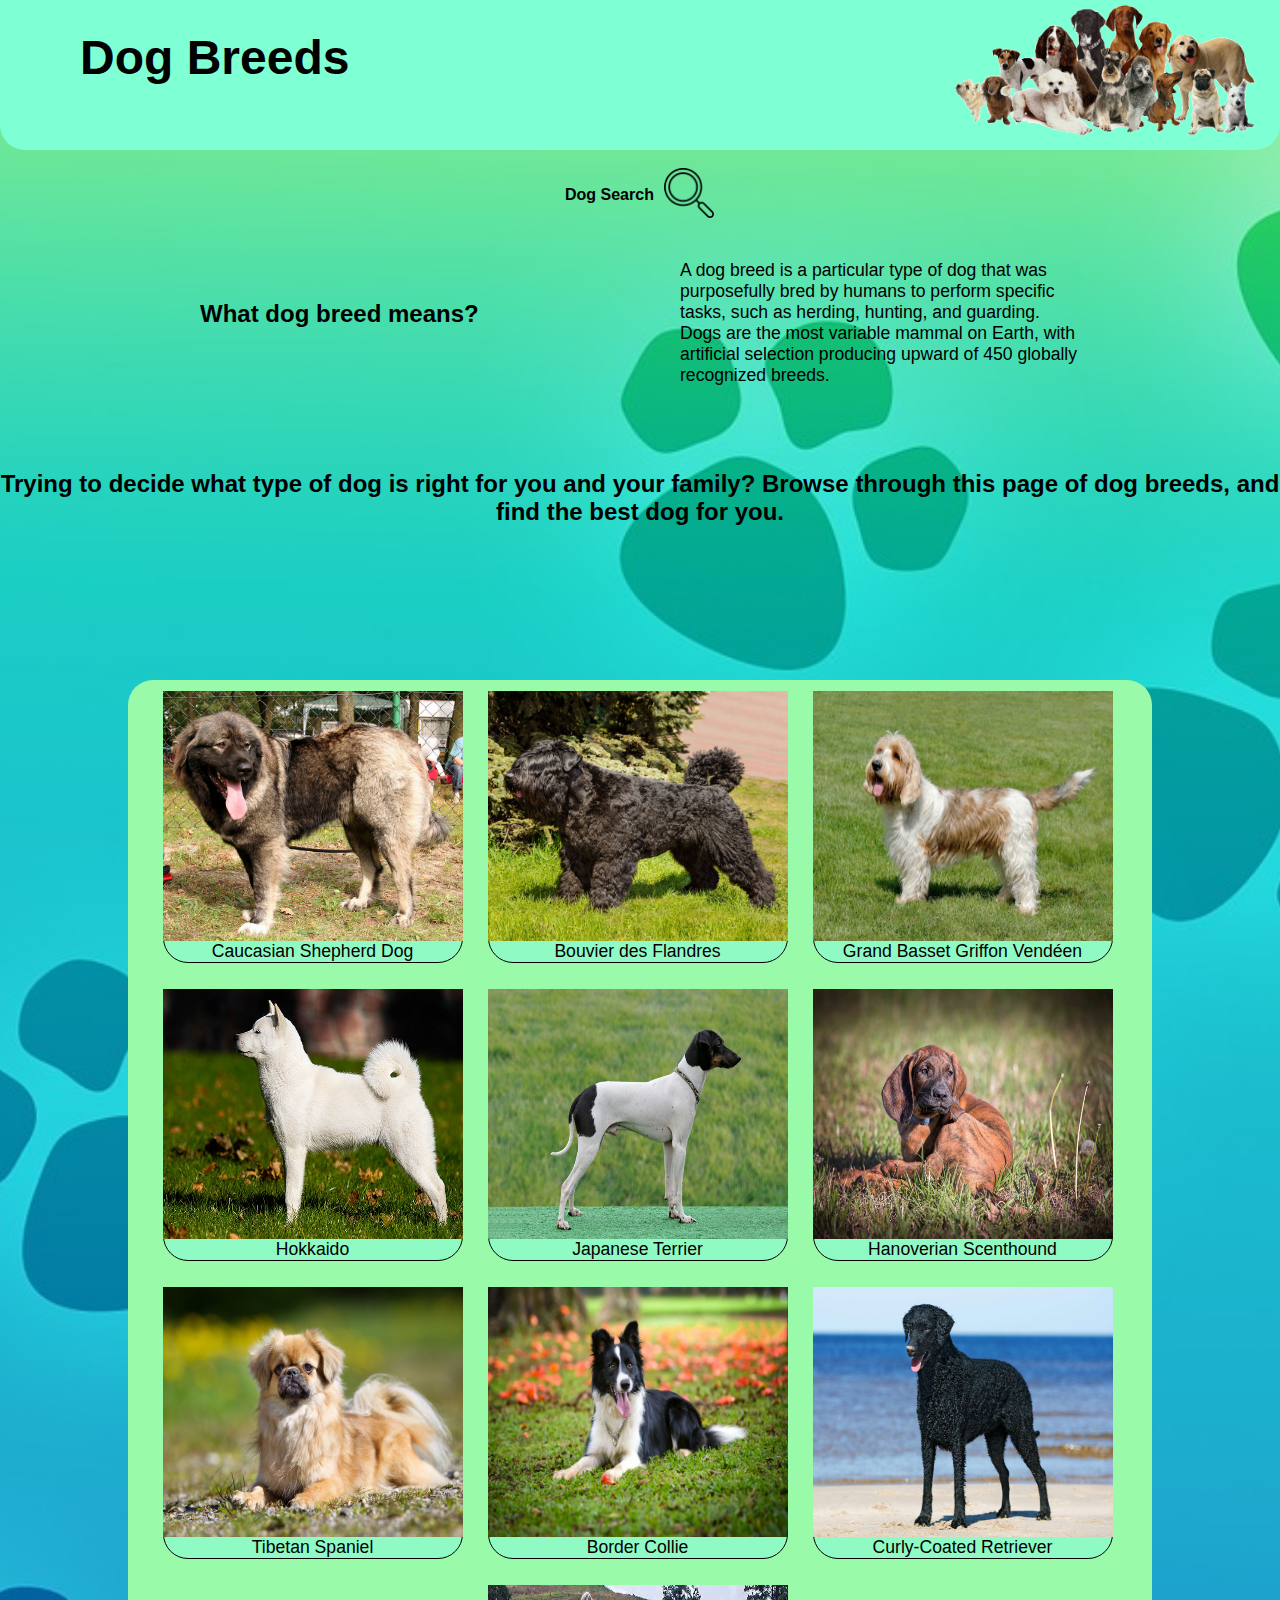
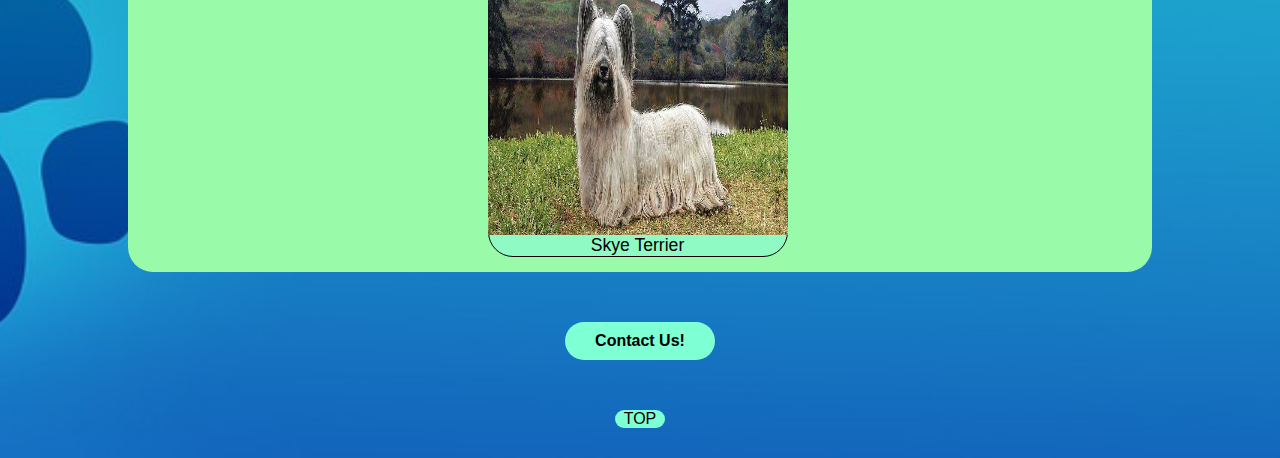
==== commit 753b6bec: ". I fixed the header, now it is always stick at the top." ====
--- a/index.html
+++ b/index.html
@@ -58,7 +58,6 @@
         </ul>
     </div>
 
-    
 
     <div class="info info1">
         <h3 class="text question">What dog breed means?</h3>
@@ -73,76 +72,96 @@
     </div>
 
     <div class="container-for-cards">
-        
-        <div class="theCard">
-            <img src="images/dogs/Caucasian Shepherd Dog.jpg" alt="dog image">
-            <p class="dog-name">Caucasian Shepherd Dog</p>
-        </div>
-        
-        <div class="theCard">
-            <img src="images/dogs/bouvier-des-flandres.jpg" alt="dog image">
-            <p class="dog-name">Bouvier des Flandres</p>
-        </div>
-
-        <div class="theCard">
-            <img src="/images/dogs/Grand Basset Griffon Vendéen.jpg" alt="dog image">
-            <p class="dog-name">Grand Basset Griffon Vendéen</p>
-        </div>
-
-        <div class="theCard">
-            <img src="images/dogs/Hokkaido.jpg" alt="dog image">
-            <p class="dog-name">Hokkaido</p>
-        </div>
-
-        <div class="theCard">
-            <img src="images/dogs/japanese-terrier.jpg" alt="dog image">
-            <p class="dog-name">Japanese Terrier</p>
-        </div>
-
-        <div class="theCard">
-            <img src="images/dogs/Hanoverian_Scenthound.jpg" alt="dog image">
-            <p class="dog-name">Hanoverian Scenthound</p>
-        </div>
-
-        <div class="theCard">
-            <img src="images/dogs/Tibetan Spaniel.jpg" alt="dog image">
-            <p class="dog-name">Tibetan Spaniel</p>
-        </div>
-
-        <div class="theCard">
-            <img src="images/dogs/border-collie-in-the-grass.jpg" alt="dog image">
-            <p class="dog-name">Border Collie</p>
-        </div>
-
-        <div class="theCard">
-            <img src="images/dogs/curly-coated-retriever.jpg" alt="dog image">
-            <p class="dog-name">Curly-Coated Retriever</p>
-        </div>
-
-        <div class="theCard">
-            <img src="images/dogs/skye-terrier-card-large.jpg" alt="dog image">
-            <p class="dog-name">Skye Terrier</p>
-        </div>
-
-
-    </div>
-
+
+        <a href="#breed" class="breedLink">
+            <div class="theCard">
+                <img src="images/dogs/Caucasian Shepherd Dog.jpg" alt="dog image">
+                <p class="dog-name">Caucasian Shepherd Dog</p>
+            </div>
+        </a>
+
+        <a href="#breed" class="breedLink">
+            <div class="theCard">
+                <img src="images/dogs/bouvier-des-flandres.jpg" alt="dog image">
+                <p class="dog-name">Bouvier des Flandres</p>
+            </div>
+        </a>
+
+        <a href="#breed" class="breedLink">
+            <div class="theCard">
+                <img src="/images/dogs/Grand Basset Griffon Vendéen.jpg" alt="dog image">
+                <p class="dog-name">Grand Basset Griffon Vendéen</p>
+            </div>
+        </a>
+
+        <a href="#breed" class="breedLink">
+            <div class="theCard">
+                <img src="images/dogs/Hokkaido.jpg" alt="dog image">
+                <p class="dog-name">Hokkaido</p>
+            </div>
+        </a>
+
+        <a href="#breed" class="breedLink">
+            <div class="theCard">
+                <img src="images/dogs/japanese-terrier.jpg" alt="dog image">
+                <p class="dog-name">Japanese Terrier</p>
+            </div>
+        </a>
+
+        <a href="#breed" class="breedLink">
+            <div class="theCard">
+                <img src="images/dogs/Hanoverian_Scenthound.jpg" alt="dog image">
+                <p class="dog-name">Hanoverian Scenthound</p>
+            </div>
+        </a>
+
+        <a href="#breed" class="breedLink">
+            <div class="theCard">
+                <img src="images/dogs/Tibetan Spaniel.jpg" alt="dog image">
+                <p class="dog-name">Tibetan Spaniel</p>
+            </div>
+        </a>
+
+        <a href="#breed" class="breedLink">
+            <div class="theCard">
+                <img src="images/dogs/border-collie-in-the-grass.jpg" alt="dog image">
+                <p class="dog-name">Border Collie</p>
+            </div>
+        </a>
+
+        <a href="#breed" class="breedLink">
+            <div class="theCard">
+                <img src="images/dogs/curly-coated-retriever.jpg" alt="dog image">
+                <p class="dog-name">Curly-Coated Retriever</p>
+            </div>
+        </a>
+
+        <a href="#breed" class="breedLink">
+            <div class="theCard">
+                <img src="images/dogs/skye-terrier-card-large.jpg" alt="dog image">
+                <p class="dog-name">Skye Terrier</p>
+            </div>
+        </a>
+    </div>
 
 
 
 
     <a href="./contact.html" class="link-contactUs" target="_blank">Contact Us!</a>
-
+    
 
 
 
     <div class="breed" id="breed">
+        <p class="breed-name">
+
+        </p>
         <p class="breed-description">
-
+            
         </p>
     </div>
 
-    <a class="link-toHeader" href="#search-littleBox">TOP</a>
+    <a class="link-toLittleBox" href="#search-littleBox">TOP</a>
 
 
 
--- a/styles.css
+++ b/styles.css
@@ -116,13 +116,13 @@
 .question{
     position: absolute;
     top: 70px;
-    left: 100px;
+    left: 400px;
 }
 .answer{
     width: 400px;
     position: absolute;
     top: 30px;
-    right: 100px;
+    right: 400px;
 }
 
 .info2, h3{
@@ -148,7 +148,7 @@
     /* height: 325px; */
     border-radius: 25px;
     border: solid 1px black;
-    margin: 0 15px 15px 10px;
+    margin: 15px 15px 15px 10px;
     display: flex;
     flex-direction: column;
     align-items: center;
@@ -157,6 +157,7 @@
 img{
     width: 300px;
     height: 250px;
+    margin-top: -5px;
 }
 
 .link-contactUs{
@@ -178,55 +179,72 @@
     background-color: rgb(156, 231, 250);
 }
 
-
+.breedLink{
+    text-decoration: none;
+    color: black;
+}
 .breed{
+    display: none;
     background-color: lightblue;
     width: 580px;
-    height: 100px;
     margin: 50px;
-}
-
-
-.link-toHeader{
+    padding: 20px;
+    border-radius: 25px;
+}
+.breed-name{
+    text-align: center;
+    font-size: 1.3rem;
+    font-weight: 600;
+    margin-bottom: 10px;
+}
+
+
+.link-toLittleBox{
     display: block;
     background-color: aquamarine;
     width: 50px;
-    margin-bottom: 30px;
+    margin: 50px auto 30px auto;
     border-radius: 25px;
     color: black;
     text-decoration: none;
     text-align: center;
 }
-.link-toHeader:hover{
+.link-toLittleBox:hover{
     background-color: rgb(156, 231, 250);
 }
 
 
 
 
-
-
-
-
-@media(max-width:991px) {
-    body {
-        padding: 50px;
-    }
-
-    /* header{
-        position: sticky;
-        top: 0px;
-    } */
-
-    form{
-        padding: 50px 30px;
-        width: 300px;
-    }
-
-    input {
-        padding: 15px;
-    }
-}
+@media (max-width: 1600px){
+    .question{
+        position: absolute;
+        top: 70px;
+        left: 200px;
+    }
+    .answer{
+        width: 400px;
+        position: absolute;
+        top: 30px;
+        right: 200px;
+    }
+}
+
+
+@media (max-width: 1135px){
+    .question{
+        position: absolute;
+        top: 70px;
+        left: 100px;
+    }
+    .answer{
+        width: 400px;
+        position: absolute;
+        top: 30px;
+        right: 100px;
+    }
+}
+
 
 @media (max-width: 990px){
 
@@ -253,9 +271,7 @@
 }
 
 @media (max-width: 820px){
-    header {
-        height: 200px;
-    }
+
     .header-image{
         width: 315px;
         position: absolute;
@@ -268,6 +284,23 @@
         position: absolute;
         top: 10px;
         left: 20px;
+    }
+
+    .breed{
+        background-color: lightblue;
+        width: 380px;
+        height: 200px;
+    }
+}
+
+@media (max-width: 720px){
+    header{
+        height: 230px;
+    }
+    .header-image{
+        width: 315px;
+        position: absolute;
+        top: 90px;
     }
 }
 
@@ -336,11 +369,23 @@
     
 }
 
-
-
-
-
-
-
-
-
+@media (max-width: 420px){
+    header{
+        width: 325px;
+        height: 230px;
+    }
+    .header-image{
+        width: 315px;
+        position: absolute;
+        top: 90px;
+        right: 5px;
+    }
+}
+
+
+
+
+
+
+
+
